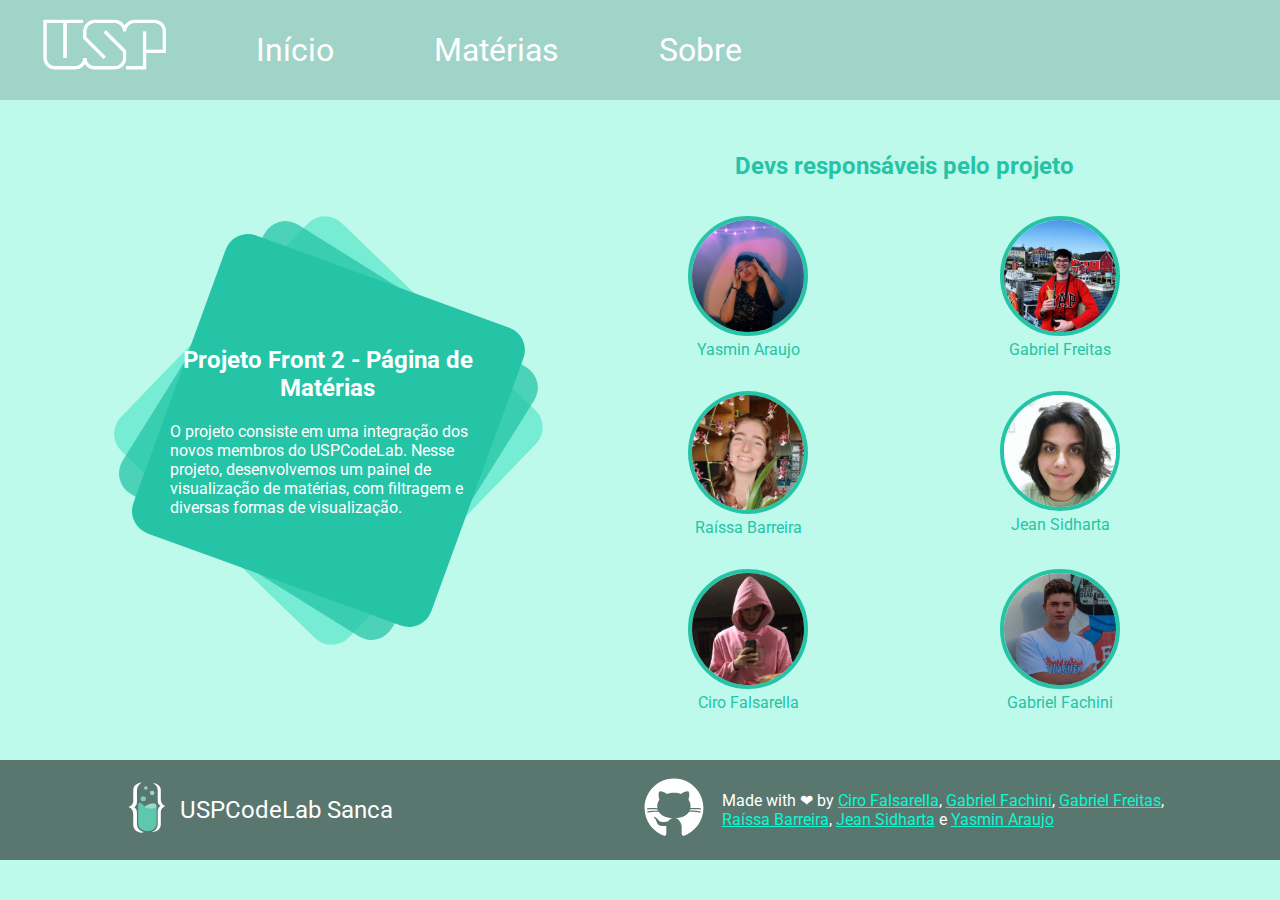
==== pages/about.html @ a976c7a1 "Add about.html, about.css and global.css" ====
<!DOCTYPE html>
<html lang="pt-BR">
    <head>
        <meta charset="UTF-8"/>
        <meta http-equiv="X-UA-Compatible" content="IE=edge"/>
        <meta name="viewport" content="width=device-width, initial-scale=1.0"/>
        <meta name="author" content="USPCodeLab Sanca"/>
        <meta name="description" content="Página que mostra os objetivos do projeto de Front 2 do on.boarding do 
        USPCodeLab Sanca 2021 e seus participantes"/>
        <title>Sobre</title>
        <link rel="stylesheet" href="../styles/global.css"/>
        <link rel="stylesheet" href="../styles/about.css"/>
        <link rel="shortcut icon" href="https://uspdigital.usp.br/comumwebdev/imagens/favicon.ico" type="image/x-icon"/>
        <link rel="preconnect" href="https://fonts.gstatic.com">
        <link href="https://fonts.googleapis.com/css2?family=Roboto:wght@300;400;500&display=swap" rel="stylesheet">
    </head>
    <body>
        <header>
            <a href="index.html"><img id="logo" src="../assets/logo_usp_branco.png" alt="Logo da USP"/></a>
            <nav>
                <a href="index.html">Início</a>
                <a href="https://google.com.br">Matérias</a>    
                <a href="about.html">Sobre</a>  
            </nav>     
        </header>
        <main>
            <div class="objetivo">
                <div class="square third"></div>
                <div class="square second"></div>
                <div class="square first"></div>
                <div class="obj-conteudo">
                    <h2>Projeto Front 2 - Página de Matérias</h2>
                    <p>
                        O projeto consiste em uma integração dos novos membros do USPCodeLab.
                        Nesse projeto, desenvolvemos um painel de visualização de matérias, com filtragem e 
                        diversas formas de visualização.
                    </p>
                </div>
            </div>
            <div class="membros">
                <h2>Devs responsáveis pelo projeto</h2>
                <div class="membro-line">
                    <div class="membro">
                        <a href="https://github.com/yasmin-araujo"><img src="../assets/yasmin.jpg" alt="Foto de Perfil"></a>
                        <span>Yasmin Araujo</span>
                    </div>
                    <div class="membro">
                        <a href="https://github.com/kibonusp"><img src="../assets/kibon.jpg" alt="Foto de Perfil"></a>
                        <span>Gabriel Freitas</span>
                    </div>
                </div>

                <div class="membro-line">
                    <div class="membro">
                        <a href="https://github.com/rtbarreira"><img src="../assets/sorvete.jpg" alt="Foto de Perfil"></a>
                        <span>Raíssa Barreira</span>
                    </div>
                    <div class="membro">
                        <a href="https://github.com/Jeansidharta"><img src="../assets/jean.jpg" alt="Foto de Perfil"></a>
                        <span>Jean Sidharta</span>
                    </div>
                </div>

                <div class="membro-line">
                    <div class="membro">
                        <a href="https://github.com/cirofalsarella"><img src="../assets/ciro.jpg" alt="Foto de Perfil"></a>
                        <span>Ciro Falsarella</span>
                    </div>
                    <div class="membro">
                        <a href="https://github.com/Gabriel-Fachini"><img src="../assets/fachini.jpg" alt="Foto de Perfil"></a>
                        <span>Gabriel Fachini</span>
                    </div>
                </div>
            </div>
        </main>

        <footer>
            <div id="codelab">
                <a href="http://uclsanca.icmc.usp.br/"><img src="../assets/codelab.svg" alt="Logo da USPCodeLab Sanca"/></a>
                <h2>USPCodeLab Sanca</h2>
            </div>
            <div id="github">
                <a href="https://github.com/USPCodeLabSanca/onboarding-2021-01-front-2"><img src="../assets/github.svg" alt="Logo do GitHub"/></a>
                <p>Made with ❤ by <a href="https://github.com/cirofalsarella">Ciro Falsarella</a>, <a href="https://github.com/Gabriel-Fachini">Gabriel Fachini</a>, 
                <a href="https://github.com/kibonusp">Gabriel Freitas</a>, <br><a href="https://github.com/rtbarreira">Raíssa Barreira</a>, <a href="https://github.com/Jeansidharta">Jean Sidharta</a> e <a href="https://github.com/yasmin-araujo">Yasmin Araujo</a></p>
            </div>
        </footer>
    </body>
</html>
---- styles/global.css ----
html {
    font-family: Roboto;
    overflow-x: hidden;
    height: 100vh;
    width: 100vw;
    padding: 0px;
}

header {
    max-height: 100px;
    background-color: #00000026;
    display: flex;
    flex-flow: row nowrap;
    align-items: center;
}

nav a {
    font-weight: 400;
    padding: 0.5em 1em;
    margin: 0.5em;
    color: white;
    font-size: 2em;
    text-decoration: none;
}

nav a:hover {
    background: rgba(255, 255, 255, 0.897);
    color: rgb(126, 126, 126);
    border-radius: 8px;
}

#logo{
    width: 9rem;
    margin: 0em 2em;
}

footer {
    display: flex;
    flex-flow: row nowrap;
    align-items: center;
    justify-content: space-around;
    padding: 1rem auto;
    background-color: #00000087;
    color: white;
    text-decoration: none;
}

footer a {
    color: white;
    color: rgb(11, 248, 209);
}

footer h2 {
    font-weight: 400;
}

footer a img {
    width: 4rem;
}

#github{
    align-items: center;
}

#github img {
    margin: 1em;
}

#codelab, #github{
    display: flex;
    flex-direction: row;
}
---- styles/about.css ----
body {
    margin: 0px;
    height: fit-content;
    min-height: 100%;
    display: flex;
    flex-direction: column;
    align-content: space-around;
    background-color: rgb(190, 250, 235);
}

main {
    position: relative;
    height: 100%;
    display: flex;
    padding: 2em 4em;
    flex-direction: row;
}

.objetivo {
    position: relative;
    display: flex;
    flex-direction: column;
    justify-content: center;
    align-items: center;
    color: white;
}

.obj-conteudo {
    z-index: 1;
    width: 60%;
}

.square {
    position: absolute;
    height: 0;
    width: 60%;
    padding-bottom: 60%;
    border-radius: 7.5%;
}

.first {
    background-color: rgb(37, 196, 167);
    transform: rotate(20deg);
}

.second {
    background-color: rgba(37, 196, 167, 0.75);
    transform: rotate(32deg);
}

.third {
    background-color: rgba(43, 221, 188, 0.5);
    transform: rotate(44deg);
}

.membros {
    display: flex;
    flex-flow: column wrap;
    color:rgb(37, 196, 167);
}

.membros a img {
    border-radius: 100%;
    width: 7rem;
    border: 4px solid rgb(37, 196, 167);
}

h2, span{
    text-align: center;
}

.membro{
    margin: 1rem 6rem;
    display: flex;
    flex-direction: column;
    
}

.membro-line {
    display: flex;
    flex-flow: row nowrap;
}
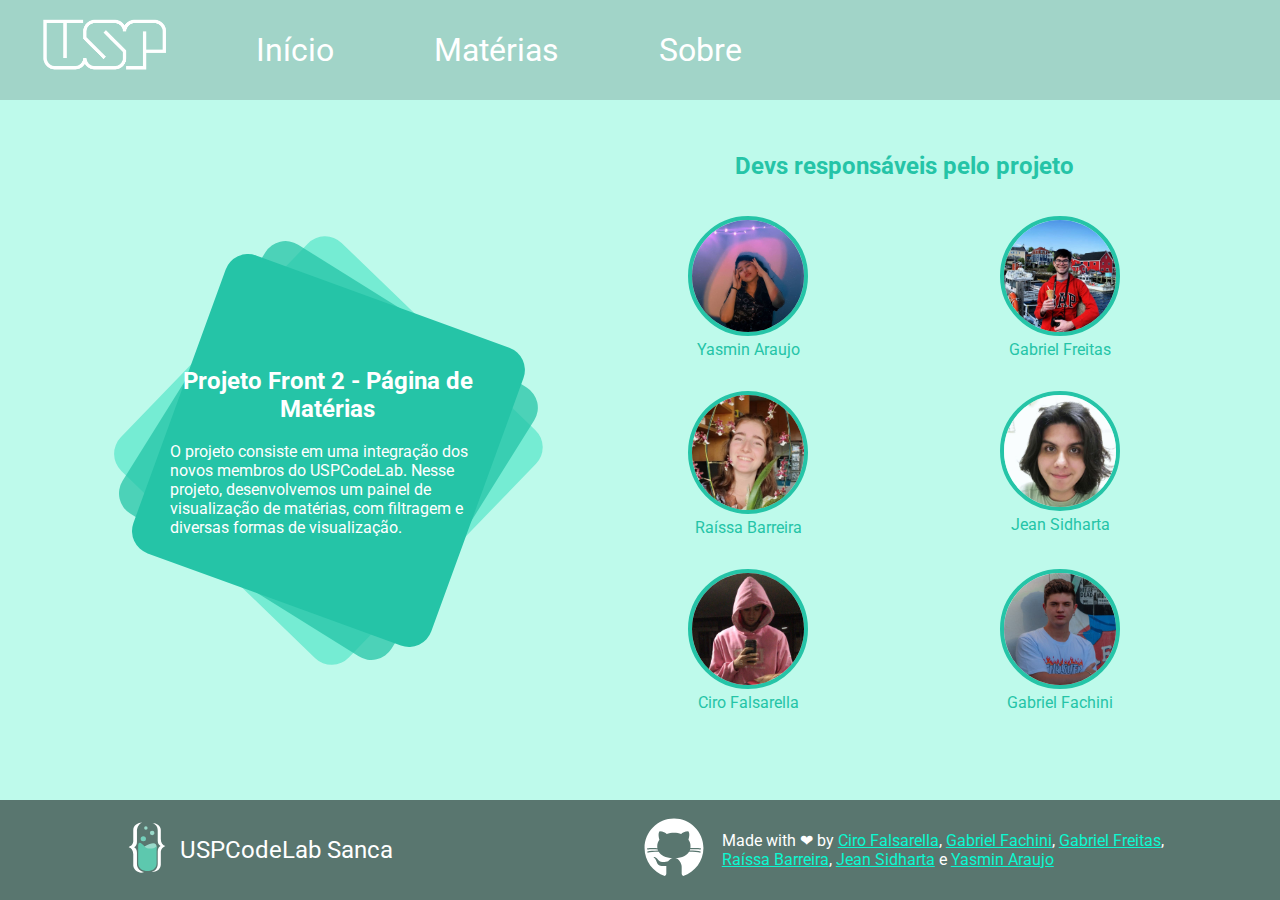
==== commit 7f4bdfdc: "Adição da página home" ====
--- a/pages/about.html
+++ b/pages/about.html
@@ -18,8 +18,8 @@
         <header>
             <a href="index.html"><img id="logo" src="../assets/logo_usp_branco.png" alt="Logo da USP"/></a>
             <nav>
-                <a href="index.html">Início</a>
-                <a href="https://google.com.br">Matérias</a>    
+                <a href="home.html">Início</a>
+                <a href="index.html">Matérias</a>    
                 <a href="about.html">Sobre</a>  
             </nav>     
         </header>
--- a/styles/global.css
+++ b/styles/global.css
@@ -69,4 +69,12 @@
 #codelab, #github{
     display: flex;
     flex-direction: row;
+}
+
+#footer-home{
+    margin-top: 200px;
+}
+
+#footer-index{
+    margin-top: 300px;
 }--- a/styles/about.css
+++ b/styles/about.css
@@ -1,7 +1,6 @@
 body {
     margin: 0px;
-    height: fit-content;
-    min-height: 100%;
+    height: 100vh;
     display: flex;
     flex-direction: column;
     align-content: space-around;
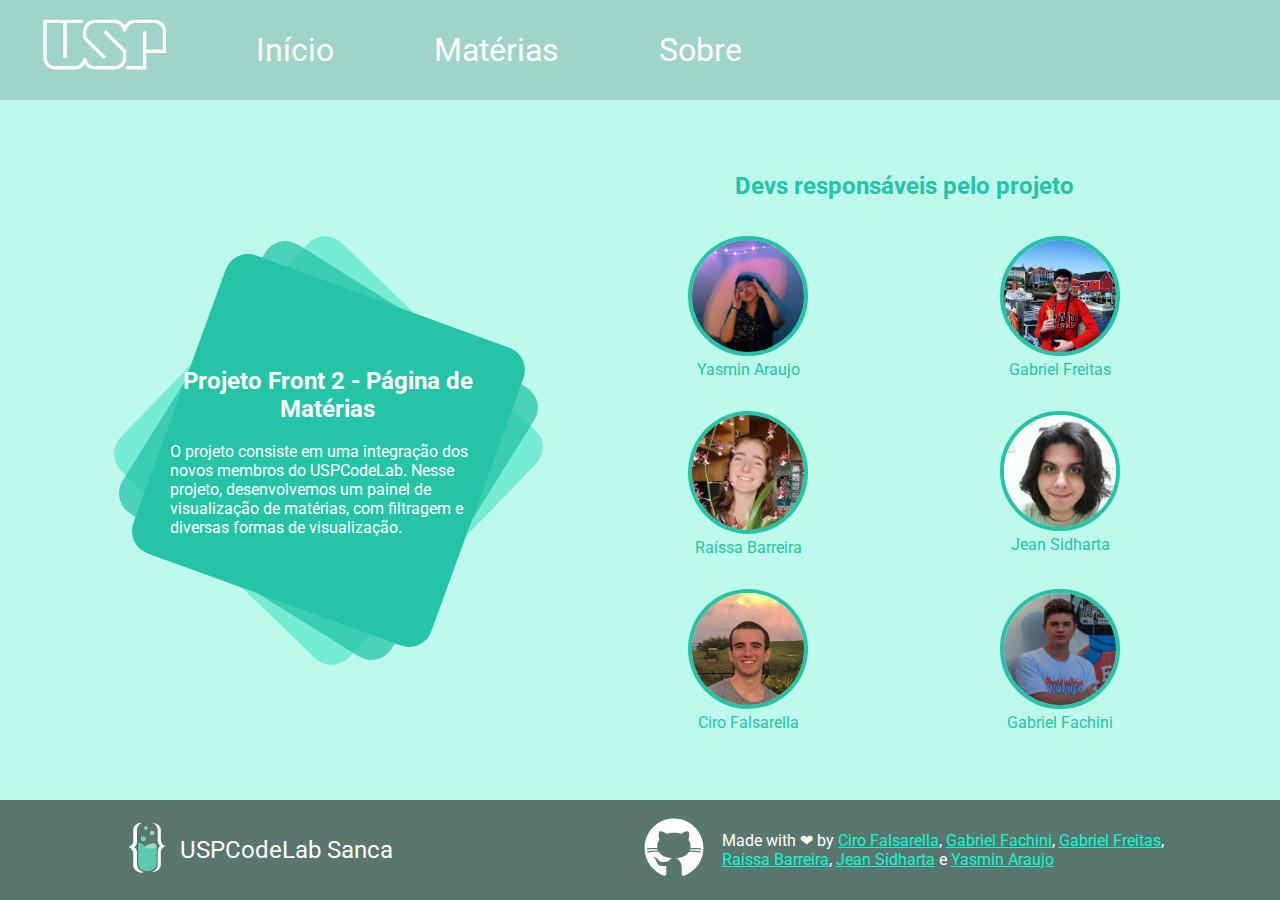
==== commit 3e38e744: "Change href from usp-logo" ====
--- a/pages/about.html
+++ b/pages/about.html
@@ -16,7 +16,7 @@
     </head>
     <body>
         <header>
-            <a href="index.html"><img id="logo" src="../assets/logo_usp_branco.png" alt="Logo da USP"/></a>
+            <a href="home.html"><img id="logo" src="../assets/logo_usp_branco.png" alt="Logo da USP"/></a>
             <nav>
                 <a href="home.html">Início</a>
                 <a href="index.html">Matérias</a>    
--- a/styles/global.css
+++ b/styles/global.css
@@ -1,9 +1,18 @@
 html {
     font-family: Roboto;
     overflow-x: hidden;
-    height: 100vh;
     width: 100vw;
+    height: auto;
+}
+body {
+    margin: 0px;
     padding: 0px;
+    width: 100vw;
+    height: fit-content;
+    min-height: 100vh;
+    display: flex;
+    flex-direction: column;
+    justify-content: space-between;
 }
 
 header {
--- a/styles/about.css
+++ b/styles/about.css
@@ -1,81 +1,75 @@
-body {
-    margin: 0px;
-    height: 100vh;
-    display: flex;
-    flex-direction: column;
-    align-content: space-around;
-    background-color: rgb(190, 250, 235);
-}
-
-main {
-    position: relative;
-    height: 100%;
-    display: flex;
-    padding: 2em 4em;
-    flex-direction: row;
-}
-
-.objetivo {
-    position: relative;
-    display: flex;
-    flex-direction: column;
-    justify-content: center;
-    align-items: center;
-    color: white;
-}
-
-.obj-conteudo {
-    z-index: 1;
-    width: 60%;
-}
-
-.square {
-    position: absolute;
-    height: 0;
-    width: 60%;
-    padding-bottom: 60%;
-    border-radius: 7.5%;
-}
-
-.first {
-    background-color: rgb(37, 196, 167);
-    transform: rotate(20deg);
-}
-
-.second {
-    background-color: rgba(37, 196, 167, 0.75);
-    transform: rotate(32deg);
-}
-
-.third {
-    background-color: rgba(43, 221, 188, 0.5);
-    transform: rotate(44deg);
-}
-
-.membros {
-    display: flex;
-    flex-flow: column wrap;
-    color:rgb(37, 196, 167);
-}
-
-.membros a img {
-    border-radius: 100%;
-    width: 7rem;
-    border: 4px solid rgb(37, 196, 167);
-}
-
-h2, span{
-    text-align: center;
-}
-
-.membro{
-    margin: 1rem 6rem;
-    display: flex;
-    flex-direction: column;
-    
-}
-
-.membro-line {
-    display: flex;
-    flex-flow: row nowrap;
+body {
+    background-color: rgb(190, 250, 235);
+}
+
+main {
+    height: 100%;
+    display: flex;
+    padding: 2em 4em;
+    flex-direction: row;
+}
+
+.objetivo {
+    position: relative;
+    display: flex;
+    flex-direction: column;
+    justify-content: center;
+    align-items: center;
+    color: white;
+}
+
+.obj-conteudo {
+    z-index: 1;
+    width: 60%;
+}
+
+.square {
+    position: absolute;
+    height: 0;
+    width: 60%;
+    padding-bottom: 60%;
+    border-radius: 7.5%;
+}
+
+.first {
+    background-color: rgb(37, 196, 167);
+    transform: rotate(20deg);
+}
+
+.second {
+    background-color: rgba(37, 196, 167, 0.75);
+    transform: rotate(32deg);
+}
+
+.third {
+    background-color: rgba(43, 221, 188, 0.5);
+    transform: rotate(44deg);
+}
+
+.membros {
+    display: flex;
+    flex-flow: column wrap;
+    color:rgb(37, 196, 167);
+}
+
+.membros a img {
+    border-radius: 100%;
+    width: 7rem;
+    border: 4px solid rgb(37, 196, 167);
+}
+
+h2, span{
+    text-align: center;
+}
+
+.membro{
+    margin: 1rem 6rem;
+    display: flex;
+    flex-direction: column;
+    
+}
+
+.membro-line {
+    display: flex;
+    flex-flow: row nowrap;
 }